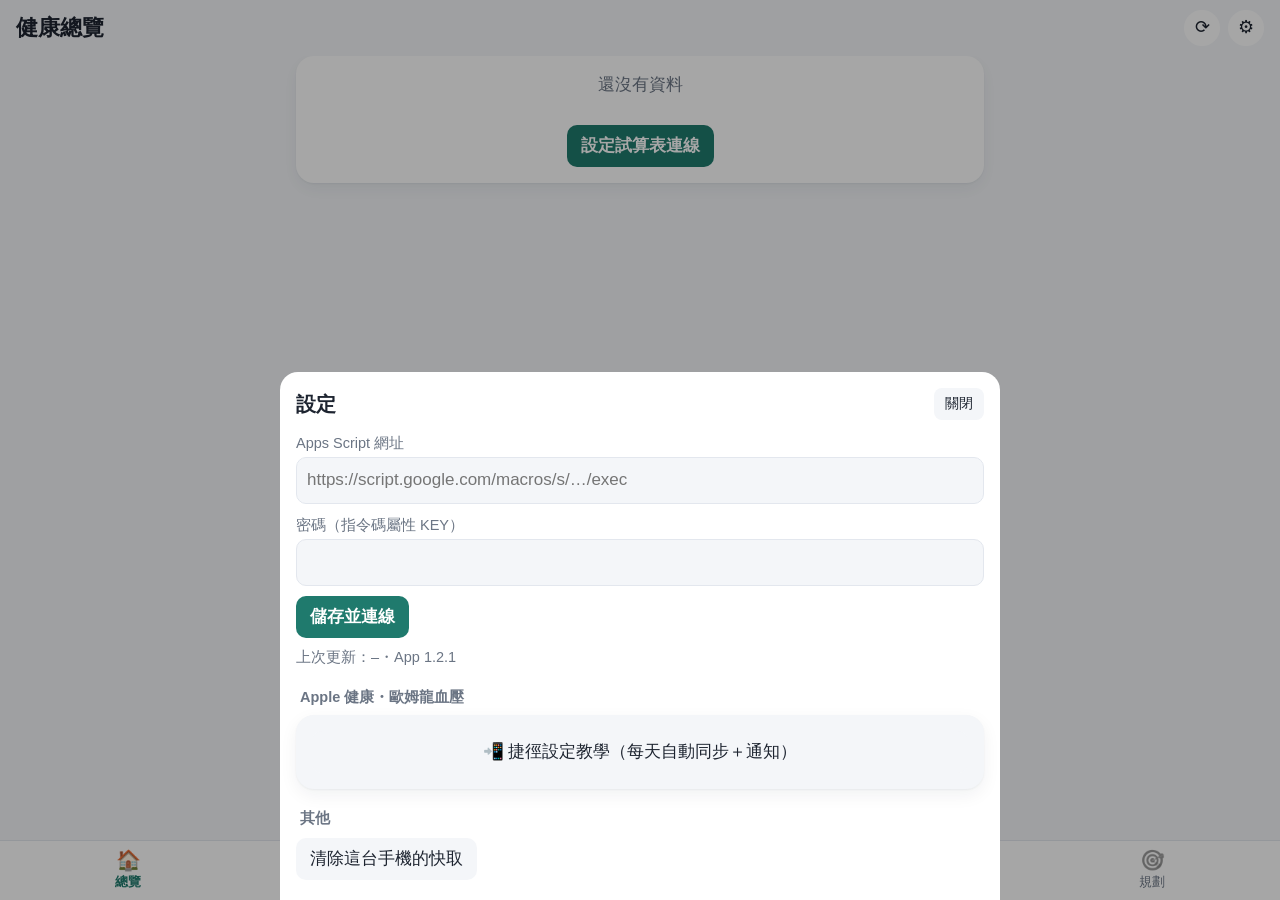
==== index.html @ 9b83b9fc "1.2.1：健康存摺提醒只在讀到最新試算表後判斷 Co-Authored-By: Claude Opus 5.5 <noreply@anthropic.com>" ====
<!doctype html>
<html lang="zh-Hant">
<head>
<meta charset="utf-8">
<meta name="viewport" content="width=device-width, initial-scale=1, viewport-fit=cover">
<meta name="apple-mobile-web-app-capable" content="yes">
<meta name="apple-mobile-web-app-status-bar-style" content="default">
<meta name="apple-mobile-web-app-title" content="健康">
<meta name="theme-color" content="#f4f6f9">
<title>健康總覽</title>
<link rel="manifest" href="manifest.webmanifest">
<link rel="apple-touch-icon" href="icon-180.png">
<link rel="icon" href="icon-192.png">
<link rel="stylesheet" href="style.css?v=3">
</head>
<body>
<header id="top">
  <h1 id="title">健康總覽</h1>
  <span id="status"></span>
  <button id="btnRefresh" class="icon" aria-label="重新整理">⟳</button>
  <button id="btnSettings" class="icon" aria-label="設定">⚙︎</button>
</header>
<main id="main"></main>
<nav id="tabs">
  <button data-page="home" class="on"><span>🏠</span>總覽</button>
  <button data-page="exam"><span>📋</span>健檢</button>
  <button data-page="daily"><span>⌚</span>日常</button>
  <button data-page="care"><span>🏥</span>就醫</button>
  <button data-page="plan"><span>🎯</span>規劃</button>
</nav>
<div id="sheet" class="hidden"><div class="sheet-card"><div id="sheetBody"></div></div></div>
<div id="toast" class="hidden"></div>
<script src="info.js?v=3"></script>
<script src="app.js?v=4"></script>
</body>
</html>
---- style.css ----
:root {
  --bg: #f4f6f9; --card: #ffffff; --text: #1d2430; --sub: #6b7584; --line: #e3e7ee;
  --accent: #1f7a6d; --accent-soft: #e2f2ef; --warn: #c9781a; --warn-soft: #fbefdc;
  --bad: #c43d3d; --bad-soft: #fbe5e5; --good: #2f8a4b; --good-soft: #e3f3e7; --blue: #2f6db3;
  --chart-grid: #e8ecf2;
}
@media (prefers-color-scheme: dark) {
  :root {
    --bg: #111418; --card: #1b2027; --text: #e8ecf1; --sub: #98a2b0; --line: #2b323c;
    --accent: #4cb8a6; --accent-soft: #183630; --warn: #e3a04a; --warn-soft: #3a2b16;
    --bad: #ec6b6b; --bad-soft: #3d1f1f; --good: #5fbf7c; --good-soft: #1b3524; --blue: #6ea6e8;
    --chart-grid: #262d36;
  }
}
* { box-sizing: border-box; -webkit-tap-highlight-color: transparent; }
html, body { margin: 0; background: var(--bg); color: var(--text);
  font: 17px/1.55 -apple-system, BlinkMacSystemFont, "PingFang TC", "Noto Sans TC", sans-serif; }
body { padding-bottom: calc(68px + env(safe-area-inset-bottom)); }
header#top { position: sticky; top: 0; z-index: 5; display: flex; align-items: center; gap: 8px;
  padding: calc(10px + env(safe-area-inset-top)) 16px 10px; background: var(--bg); }
header h1 { font-size: 22px; margin: 0; flex: 1; }
#status { font-size: 12px; color: var(--sub); }
button { font: inherit; color: inherit; }
button.icon { border: 0; background: var(--card); width: 36px; height: 36px; border-radius: 50%; font-size: 18px; }
main { padding: 0 16px 16px; max-width: 720px; margin: 0 auto; }
nav#tabs { position: fixed; bottom: 0; left: 0; right: 0; z-index: 6; display: flex; background: var(--card);
  border-top: 1px solid var(--line); padding-bottom: env(safe-area-inset-bottom); }
nav#tabs button { flex: 1; border: 0; background: none; padding: 6px 0 8px; font-size: 12.5px; color: var(--sub); display: flex; flex-direction: column; align-items: center; }
nav#tabs button span { font-size: 20px; line-height: 1.3; filter: grayscale(1); opacity: .6; }
nav#tabs button.on { color: var(--accent); font-weight: 600; }
nav#tabs button.on span { filter: none; opacity: 1; }

.card { background: var(--card); border-radius: 14px; padding: 14px; margin: 0 0 12px; }
.card h2 { font-size: 19px; margin: 0 0 8px; display: flex; align-items: center; gap: 8px; }
.card h2 .more { margin-left: auto; font-size: 13px; font-weight: 400; color: var(--accent); background: none; border: 0; }
.sec { font-size: 14.5px; color: var(--sub); margin: 18px 4px 6px; font-weight: 600; }
.sub { color: var(--sub); font-size: 14.5px; }
.muted { color: var(--sub); }
.row { display: flex; align-items: center; gap: 8px; }
.grow { flex: 1; min-width: 0; }
.tip { white-space: pre-line; font-size: 16.5px; line-height: 1.7; }
.tiles { display: grid; grid-template-columns: repeat(auto-fill, minmax(100px, 1fr)); gap: 8px; }
.tile { background: var(--bg); border-radius: 10px; padding: 8px 10px; }
.tile .k { font-size: 13.5px; color: var(--sub); }
.tile .v { font-size: 23px; font-weight: 600; }
.tile .v small { font-size: 13px; font-weight: 400; color: var(--sub); margin-left: 2px; }
.tile .d { font-size: 13px; }
.up-bad, .bad { color: var(--bad); } .good { color: var(--good); } .warn { color: var(--warn); }
.pill { display: inline-block; font-size: 13px; padding: 1px 8px; border-radius: 99px; background: var(--bg); color: var(--sub); white-space: nowrap; }
.pill.bad { background: var(--bad-soft); color: var(--bad); }
.pill.warn { background: var(--warn-soft); color: var(--warn); }
.pill.good { background: var(--good-soft); color: var(--good); }
.pill.acc { background: var(--accent-soft); color: var(--accent); }
.list { list-style: none; margin: 0; padding: 0; }
.list li { padding: 10px 0; border-top: 1px solid var(--line); }
.list li:first-child { border-top: 0; padding-top: 2px; }
.list .t { font-weight: 600; }
.btn { border: 0; border-radius: 10px; padding: 8px 14px; background: var(--accent); color: #fff; font-weight: 600; }
.btn.ghost { background: var(--bg); color: var(--text); font-weight: 500; }
.btn.small { padding: 5px 11px; font-size: 14px; border-radius: 8px; }
.btn.danger { background: var(--bad-soft); color: var(--bad); }
.btn:disabled { opacity: .5; }
.btns { display: flex; gap: 8px; flex-wrap: wrap; margin-top: 8px; }
.add { position: fixed; right: 18px; bottom: calc(80px + env(safe-area-inset-bottom)); z-index: 4; width: 52px; height: 52px; border-radius: 50%;
  border: 0; background: var(--accent); color: #fff; font-size: 28px; box-shadow: 0 4px 14px rgba(0,0,0,.2); }
.seg { display: flex; background: var(--card); border-radius: 10px; padding: 3px; margin: 0 0 12px; }
.seg button { flex: 1; border: 0; background: none; padding: 8px 0; border-radius: 8px; font-size: 15.5px; color: var(--sub); }
.seg button.on { background: var(--accent-soft); color: var(--accent); font-weight: 600; }
.chips { display: flex; gap: 6px; overflow-x: auto; padding-bottom: 4px; margin-bottom: 8px; scrollbar-width: none; }
.chips::-webkit-scrollbar { display: none; }
.chips button { border: 1px solid var(--line); background: var(--card); border-radius: 99px; padding: 5px 13px; font-size: 14.5px; white-space: nowrap; }
.chips button.on { background: var(--accent); border-color: var(--accent); color: #fff; }

.tbl-wrap { overflow-x: auto; margin: 0 -14px; padding: 0 14px; }
table.tbl { border-collapse: collapse; width: 100%; font-size: 15.5px; }
.tbl th, .tbl td { padding: 7px 6px; border-top: 1px solid var(--line); text-align: right; white-space: nowrap; }
.tbl th { font-size: 13px; color: var(--sub); font-weight: 600; border-top: 0; }
.tbl th:first-child, .tbl td:first-child { text-align: left; position: sticky; left: 0; background: var(--card); white-space: normal; min-width: 92px; }
.tbl td.flag { color: var(--bad); font-weight: 600; }
.tbl tr.click td { cursor: pointer; }
.tbl .ref { font-size: 12.5px; color: var(--sub); }

.chart { width: 100%; height: auto; display: block; }
.chart text { font-size: 11px; fill: var(--sub); }
.legend { font-size: 13px; color: var(--sub); display: flex; gap: 12px; margin-top: 4px; }
.legend i { display: inline-block; width: 10px; height: 3px; border-radius: 2px; vertical-align: middle; margin-right: 4px; }

.lv { width: 8px; align-self: stretch; border-radius: 4px; flex: none; }
.lv-盡快 { background: var(--bad); } .lv-追蹤 { background: var(--warn); } .lv-注意 { background: var(--blue); } .lv-正常 { background: var(--good); }
.timeline li { display: flex; gap: 10px; }
.date-box { flex: none; width: 54px; text-align: center; background: var(--bg); border-radius: 10px; padding: 4px 0; }
.date-box b { display: block; font-size: 18px; }
.date-box span { font-size: 12px; color: var(--sub); }
.prog { height: 8px; border-radius: 4px; background: var(--bg); overflow: hidden; margin-top: 4px; }
.prog i { display: block; height: 100%; background: var(--accent); border-radius: 4px; }

#sheet { position: fixed; inset: 0; z-index: 20; background: rgba(0,0,0,.35); display: flex; align-items: flex-end; justify-content: center; }
#sheet.hidden { display: none; }
.sheet-card { background: var(--card); width: 100%; max-width: 720px; max-height: 92vh; overflow-y: auto;
  border-radius: 18px 18px 0 0; padding: 16px 16px calc(20px + env(safe-area-inset-bottom)); }
.sheet-card h3 { margin: 0 0 12px; font-size: 20px; display: flex; align-items: center; }
.sheet-card h3 button { margin-left: auto; }
.f { margin-bottom: 10px; }
.f label { display: block; font-size: 14.5px; color: var(--sub); margin-bottom: 3px; }
.f input, .f select, .f textarea { width: 100%; font: inherit; font-size: 17px; padding: 9px 10px; border-radius: 10px; border: 1px solid var(--line);
  background: var(--bg); color: var(--text); }
.f textarea { min-height: 70px; }
.f2 { display: grid; grid-template-columns: 1fr 1fr; gap: 8px; }
.guide ol { padding-left: 20px; margin: 6px 0; } .guide li { margin: 6px 0; }
.guide code { background: var(--bg); padding: 1px 5px; border-radius: 5px; font-size: 13px; word-break: break-all; }
.kv { font-size: 14.5px; background: var(--bg); border-radius: 10px; padding: 8px 10px; margin: 6px 0; }
#toast { position: fixed; left: 50%; bottom: calc(90px + env(safe-area-inset-bottom)); transform: translateX(-50%); z-index: 30;
  background: #222; color: #fff; padding: 8px 16px; border-radius: 99px; font-size: 14px; max-width: 90vw; }
#toast.hidden { display: none; }
.empty { text-align: center; color: var(--sub); padding: 30px 10px; }
.hidden { display: none !important; }

.ib { border: 0; background: var(--accent-soft); color: var(--accent); width: 24px; height: 24px; border-radius: 50%; font-size: 14px; line-height: 24px; padding: 0; vertical-align: middle; }
.ibs { color: var(--accent); font-size: 0.9em; }
.tile[data-info] { cursor: pointer; }
.info { background: var(--bg); border-radius: 10px; padding: 8px 12px; margin-bottom: 8px; font-size: 16px; }
.info b { display: block; font-size: 14.5px; color: var(--accent); margin-bottom: 2px; }
.infobox { margin: 10px 0; }
.infobox summary { color: var(--accent); font-weight: 600; margin-bottom: 8px; cursor: pointer; }

/* ===== 1.2 視覺 ===== */
:root { --shadow: 0 1px 2px rgba(20,30,50,.05), 0 6px 18px rgba(20,30,50,.06); --hero1: #1f7a6d; --hero2: #2b8fb3; }
@media (prefers-color-scheme: dark) { :root { --shadow: none; --hero1: #17544b; --hero2: #1d5a73; } }
.card { border-radius: 18px; box-shadow: var(--shadow); padding: 16px; }
.ch { display: flex; align-items: center; gap: 10px; margin-bottom: 12px; }
.ch h2 { margin: 0; font-size: 19px; }
.ch .more, .ch .ml { margin-left: auto; }
.ci { width: 34px; height: 34px; border-radius: 11px; display: grid; place-items: center; font-size: 17px; flex: none;
  background: color-mix(in srgb, var(--c) 16%, transparent); }
.more { background: none; border: 0; color: var(--accent); font-size: 14.5px; padding: 0; }
.more.light { color: #fff; opacity: .9; margin-left: auto; }
.sec2 { font-size: 14px; font-weight: 700; color: var(--sub); margin: 16px 2px 8px; letter-spacing: .5px; }
.sec2.big { font-size: 16px; color: var(--text); margin-top: 18px; }

/* 今日卡 */
.hero { border-radius: 22px; padding: 18px; margin-bottom: 14px; color: #fff;
  background: linear-gradient(135deg, var(--hero1), var(--hero2)); box-shadow: 0 10px 24px rgba(31,122,109,.25); }
.hero-top { display: flex; align-items: center; gap: 12px; }
.hero-top > div:first-child { flex: 1; }
.hero-date { font-size: 14px; opacity: .85; }
.hero-hi { font-size: 21px; font-weight: 700; line-height: 1.35; margin-top: 2px; }
.ring { position: relative; width: 92px; height: 92px; flex: none; cursor: pointer; }
.ring svg { width: 100%; height: 100%; }
.ring-bg { fill: none; stroke: rgba(255,255,255,.22); stroke-width: 9; }
.ring-fg { fill: none; stroke: #fff; stroke-width: 9; stroke-linecap: round; }
.ring-t { position: absolute; inset: 0; display: flex; flex-direction: column; align-items: center; justify-content: center; }
.ring-t b { font-size: 17px; } .ring-t span { font-size: 11px; opacity: .85; }
.stats { display: grid; grid-template-columns: repeat(4, 1fr); gap: 8px; margin-top: 14px; }
.stat { background: rgba(255,255,255,.14); border-radius: 14px; padding: 9px 8px; cursor: pointer; min-width: 0; }
.stat .sk { font-size: 12.5px; opacity: .9; white-space: nowrap; }
.stat .sv { font-size: 20px; font-weight: 700; white-space: nowrap; }
.stat .sv small { font-size: 11px; font-weight: 400; margin-left: 2px; opacity: .85; }
.stat .sv.bad { color: #ffd2d2; } .stat .sv.good { color: #d4ffe0; }
.stat .ss { font-size: 11.5px; opacity: .8; white-space: nowrap; overflow: hidden; text-overflow: ellipsis; }
.hero-tips { margin-top: 14px; background: rgba(255,255,255,.12); border-radius: 14px; padding: 4px 12px; }
.htip { display: flex; gap: 10px; padding: 9px 0; border-top: 1px solid rgba(255,255,255,.15); font-size: 15.5px; line-height: 1.5; }
.htip:first-child { border-top: 0; } .htip span { flex: none; }
.hero-foot { display: flex; align-items: center; margin-top: 12px; font-size: 13px; opacity: .85; }
@media (max-width: 380px) { .stats { grid-template-columns: repeat(2, 1fr); } }

/* 就醫行程 */
.tl { display: flex; flex-direction: column; gap: 10px; }
.tl-item { display: flex; gap: 12px; align-items: center; padding: 10px; border-radius: 14px; background: var(--bg); cursor: pointer; }
.tl-date { width: 52px; flex: none; text-align: center; border-radius: 12px; padding: 6px 0; background: var(--card); }
.tl-date b { display: block; font-size: 22px; line-height: 1.1; color: var(--blue); } .tl-date span { font-size: 12px; color: var(--sub); }
.tl-date.soon b { color: var(--warn); }
.tl-item .t { font-weight: 700; }
.links { display: flex; flex-wrap: wrap; gap: 4px; margin-top: 5px; }
.when { font-size: 13px; color: var(--sub); white-space: nowrap; align-self: flex-start; }
.when.soon { color: var(--warn); font-weight: 700; }
.todo { display: flex; flex-direction: column; }
.todo-item { display: flex; align-items: center; gap: 8px; padding: 10px 2px; border-top: 1px solid var(--line); cursor: pointer; }
.todo-item:first-child { border-top: 0; }
.todo-item .t { font-weight: 600; }

/* 指標小卡、圖表卡 */
.kgrid, .cgrid { display: grid; grid-template-columns: repeat(auto-fill, minmax(150px, 1fr)); gap: 10px; }
.kcard, .ccard { background: var(--bg); border-radius: 14px; padding: 10px 12px 8px; cursor: pointer; border: 1.5px solid transparent; min-width: 0; }
.ccard { background: var(--card); box-shadow: var(--shadow); }
.kcard.is-bad, .ccard.is-bad { border-color: color-mix(in srgb, var(--bad) 35%, transparent); }
.kh { display: flex; align-items: center; justify-content: space-between; font-size: 14px; color: var(--sub); font-weight: 600; }
.dot { width: 9px; height: 9px; border-radius: 50%; background: var(--good); flex: none; }
.is-bad .dot { background: var(--bad); }
.kval { font-size: 24px; font-weight: 700; margin-top: 2px; }
.is-bad .kval { color: var(--bad); }
.kval small { font-size: 12.5px; font-weight: 400; color: var(--sub); margin-left: 3px; }
.kf { font-size: 12.5px; color: var(--sub); }
.kf b.up { color: var(--bad); font-weight: 600; } .kf b.down { color: var(--good); font-weight: 600; }
.spark { width: 100%; height: auto; display: block; margin: 2px 0; }
.sp-line { fill: none; stroke: var(--accent); stroke-width: 2; stroke-linejoin: round; }
.is-bad .sp-line { stroke: var(--bad); }
.sp-ref { stroke: var(--sub); stroke-dasharray: 3 3; opacity: .6; }
.sp-dot { fill: var(--accent); } .sp-bad { fill: var(--bad); }
.sp-x { font-size: 9px; fill: var(--sub); } .sp-v { font-size: 9.5px; fill: var(--text); font-weight: 600; }
.spark-empty { height: 30px; font-size: 12px; color: var(--sub); display: flex; align-items: center; }
.viewtog { display: inline-flex; background: var(--card); border-radius: 10px; padding: 3px; margin-bottom: 4px; box-shadow: var(--shadow); }
.viewtog button { border: 0; background: none; padding: 5px 12px; border-radius: 8px; font-size: 14px; color: var(--sub); }
.viewtog button.on { background: var(--accent-soft); color: var(--accent); font-weight: 600; }

/* 健檢重點 */
.lvbar { display: flex; gap: 8px; margin-bottom: 10px; }
.lvc { flex: 1; text-align: center; border-radius: 12px; padding: 6px 0; font-size: 13px; }
.lvc b { display: block; font-size: 20px; }
.lvc-盡快 { background: var(--bad-soft); color: var(--bad); } .lvc-追蹤 { background: var(--warn-soft); color: var(--warn); } .lvc-注意 { background: var(--bg); color: var(--blue); }
.flist { display: flex; flex-direction: column; gap: 8px; }
.fcard { border-radius: 12px; padding: 10px 12px; background: var(--bg); border-left: 5px solid var(--blue); }
.fcard .fh { display: flex; align-items: center; gap: 8px; margin-bottom: 2px; }
.lv-b-盡快 { border-left-color: var(--bad); background: var(--bad-soft); } .lv-b-追蹤 { border-left-color: var(--warn); }
.more-f { margin-top: 10px; } .more-f summary { color: var(--accent); cursor: pointer; font-weight: 600; margin-bottom: 8px; }

/* 日常 */
.dsum { display: grid; grid-template-columns: repeat(2, 1fr); gap: 10px; margin-bottom: 12px; }
.dcard { background: var(--card); border-radius: 16px; padding: 12px; box-shadow: var(--shadow); cursor: pointer; }
.dcard .sk { font-size: 13.5px; color: var(--sub); }
.dcard .sv { font-size: 26px; font-weight: 700; }
.dcard .sv small { font-size: 13px; font-weight: 400; color: var(--sub); margin-left: 3px; }
.dcard .sv.good { color: var(--good); } .dcard .sv.warn { color: var(--warn); } .dcard .sv.bad { color: var(--bad); }
.dcard .ss { font-size: 13px; }
.chg { color: var(--good); } .chb { color: var(--bad); } .ch0 { color: var(--sub); }
.mini-empty { display: flex; align-items: center; gap: 12px; }
.dlist { display: flex; flex-direction: column; }
.drow { display: flex; gap: 12px; align-items: center; padding: 9px 0; border-top: 1px solid var(--line); cursor: pointer; }
.drow:first-child { border-top: 0; }
.dd { width: 50px; flex: none; text-align: center; } .dd b { display: block; font-size: 19px; line-height: 1.1; } .dd span { font-size: 11.5px; color: var(--sub); }
.dvals { display: flex; flex-wrap: wrap; gap: 4px 12px; font-size: 14.5px; }
.dvals .bad { color: var(--bad); font-weight: 600; }
ol.steps { padding-left: 20px; } ol.steps li { margin: 6px 0; }
a.btn { text-decoration: none; display: inline-block; }
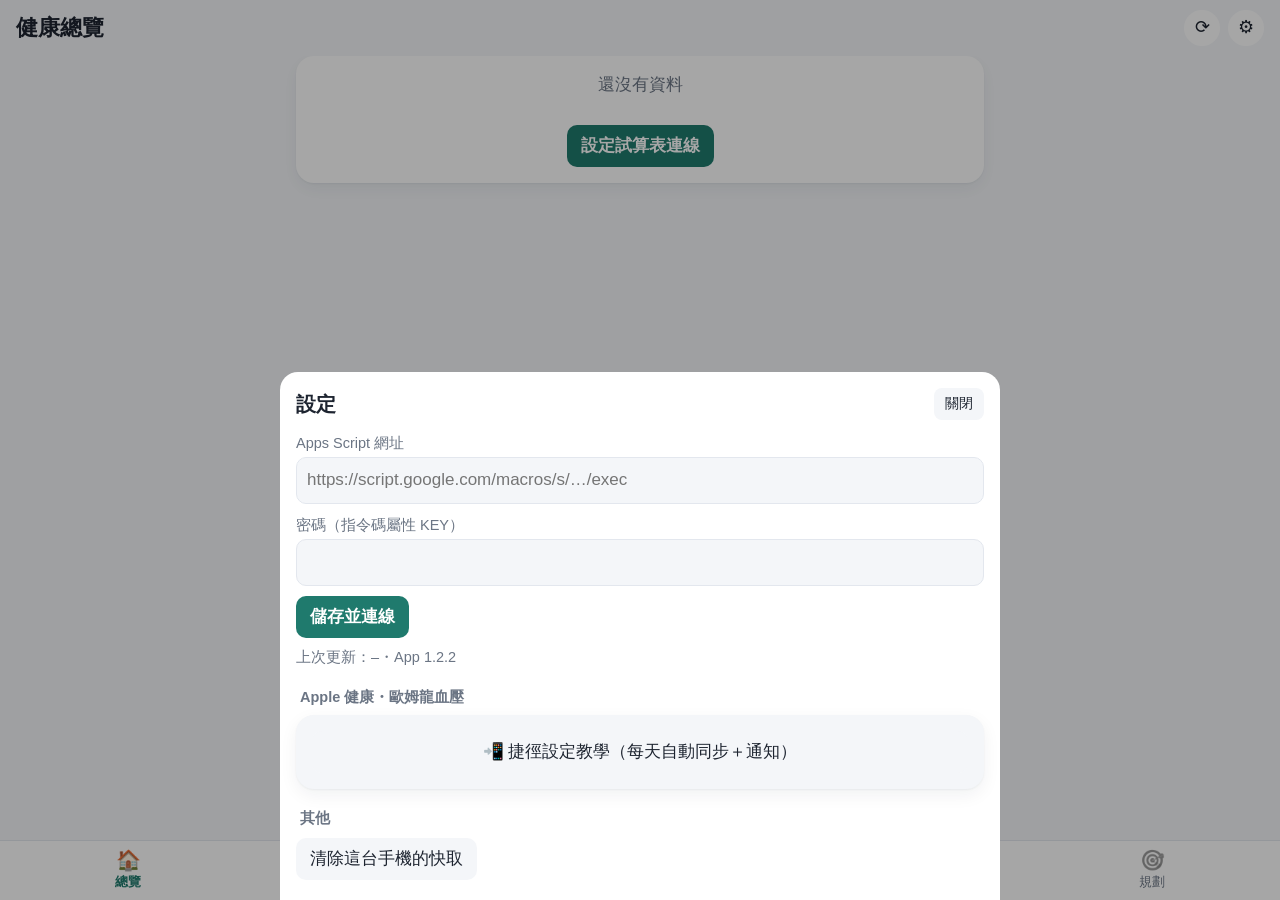
==== commit 5934fade: "1.2.2：步數環只顯示今天並標同步時間，加「從手錶同步」按鈕 Co-Authored-By: Claude Opus 5.5 <noreply@anthropic.com>" ====
--- a/index.html
+++ b/index.html
@@ -11,7 +11,7 @@
 <link rel="manifest" href="manifest.webmanifest">
 <link rel="apple-touch-icon" href="icon-180.png">
 <link rel="icon" href="icon-192.png">
-<link rel="stylesheet" href="style.css?v=3">
+<link rel="stylesheet" href="style.css?v=4">
 </head>
 <body>
 <header id="top">
@@ -31,6 +31,6 @@
 <div id="sheet" class="hidden"><div class="sheet-card"><div id="sheetBody"></div></div></div>
 <div id="toast" class="hidden"></div>
 <script src="info.js?v=3"></script>
-<script src="app.js?v=4"></script>
+<script src="app.js?v=5"></script>
 </body>
 </html>
--- a/style.css
+++ b/style.css
@@ -231,3 +231,5 @@
 .dvals .bad { color: var(--bad); font-weight: 600; }
 ol.steps { padding-left: 20px; } ol.steps li { margin: 6px 0; }
 a.btn { text-decoration: none; display: inline-block; }
+.syncbtn { border: 0; background: rgba(255,255,255,.22); color: #fff; border-radius: 99px; padding: 6px 12px; font-size: 13.5px; font-weight: 600; }
+.ml8 { margin-left: 8px; }
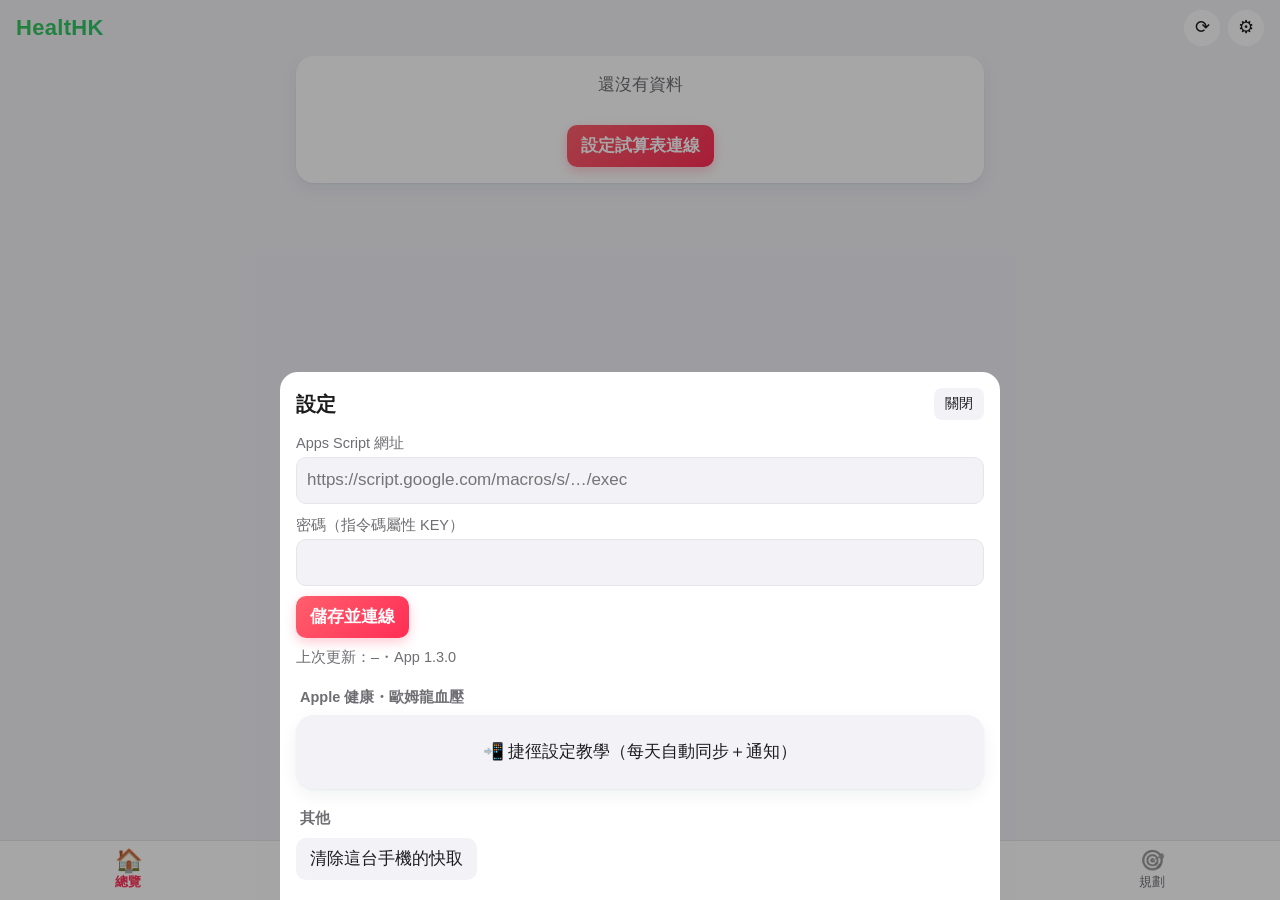
==== commit 27f3e830: "1.3.0: HealtHK 改名、新圖示、Apple 健康風格配色 Co-Authored-By: Claude Opus 5.5 <noreply@anthropic.com>" ====
--- a/index.html
+++ b/index.html
@@ -5,17 +5,17 @@
 <meta name="viewport" content="width=device-width, initial-scale=1, viewport-fit=cover">
 <meta name="apple-mobile-web-app-capable" content="yes">
 <meta name="apple-mobile-web-app-status-bar-style" content="default">
-<meta name="apple-mobile-web-app-title" content="健康">
-<meta name="theme-color" content="#f4f6f9">
-<title>健康總覽</title>
+<meta name="apple-mobile-web-app-title" content="HealtHK">
+<meta name="theme-color" content="#f2f2f7">
+<title>HealtHK</title>
 <link rel="manifest" href="manifest.webmanifest">
 <link rel="apple-touch-icon" href="icon-180.png">
 <link rel="icon" href="icon-192.png">
-<link rel="stylesheet" href="style.css?v=4">
+<link rel="stylesheet" href="style.css?v=5">
 </head>
 <body>
 <header id="top">
-  <h1 id="title">健康總覽</h1>
+  <h1 id="title">HealtHK</h1>
   <span id="status"></span>
   <button id="btnRefresh" class="icon" aria-label="重新整理">⟳</button>
   <button id="btnSettings" class="icon" aria-label="設定">⚙︎</button>
@@ -31,6 +31,6 @@
 <div id="sheet" class="hidden"><div class="sheet-card"><div id="sheetBody"></div></div></div>
 <div id="toast" class="hidden"></div>
 <script src="info.js?v=3"></script>
-<script src="app.js?v=5"></script>
+<script src="app.js?v=6"></script>
 </body>
 </html>
--- a/style.css
+++ b/style.css
@@ -1,15 +1,15 @@
 :root {
-  --bg: #f4f6f9; --card: #ffffff; --text: #1d2430; --sub: #6b7584; --line: #e3e7ee;
-  --accent: #1f7a6d; --accent-soft: #e2f2ef; --warn: #c9781a; --warn-soft: #fbefdc;
-  --bad: #c43d3d; --bad-soft: #fbe5e5; --good: #2f8a4b; --good-soft: #e3f3e7; --blue: #2f6db3;
-  --chart-grid: #e8ecf2;
+  --bg: #f2f2f7; --card: #ffffff; --text: #1c1c1e; --sub: #6e6e73; --line: #e5e5ea;
+  --accent: #ff2d55; --accent-soft: #ffe5ea; --warn: #ff9500; --warn-soft: #fff1dc;
+  --bad: #ff3b30; --bad-soft: #ffe7e5; --good: #30b350; --good-soft: #e2f7e6; --blue: #007aff;
+  --teal: #20b2c4; --purple: #af52de; --chart-grid: #ececf1;
 }
 @media (prefers-color-scheme: dark) {
   :root {
-    --bg: #111418; --card: #1b2027; --text: #e8ecf1; --sub: #98a2b0; --line: #2b323c;
-    --accent: #4cb8a6; --accent-soft: #183630; --warn: #e3a04a; --warn-soft: #3a2b16;
-    --bad: #ec6b6b; --bad-soft: #3d1f1f; --good: #5fbf7c; --good-soft: #1b3524; --blue: #6ea6e8;
-    --chart-grid: #262d36;
+    --bg: #000000; --card: #1c1c1e; --text: #f2f2f7; --sub: #98989f; --line: #2c2c2e;
+    --accent: #ff375f; --accent-soft: #3d1520; --warn: #ff9f0a; --warn-soft: #3a2a10;
+    --bad: #ff453a; --bad-soft: #3d1a17; --good: #32d74b; --good-soft: #143a1c; --blue: #0a84ff;
+    --teal: #40c8e0; --purple: #bf5af2; --chart-grid: #2c2c2e;
   }
 }
 * { box-sizing: border-box; -webkit-tap-highlight-color: transparent; }
@@ -124,8 +124,8 @@
 .infobox summary { color: var(--accent); font-weight: 600; margin-bottom: 8px; cursor: pointer; }
 
 /* ===== 1.2 視覺 ===== */
-:root { --shadow: 0 1px 2px rgba(20,30,50,.05), 0 6px 18px rgba(20,30,50,.06); --hero1: #1f7a6d; --hero2: #2b8fb3; }
-@media (prefers-color-scheme: dark) { :root { --shadow: none; --hero1: #17544b; --hero2: #1d5a73; } }
+:root { --shadow: 0 1px 2px rgba(20,30,50,.05), 0 6px 18px rgba(20,30,50,.06); --hero1: #ff5f6d; --hero2: #ff2d78; --hero3: #c644fc; }
+@media (prefers-color-scheme: dark) { :root { --shadow: none; --hero1: #d9344a; --hero2: #c21f60; --hero3: #8e2fc0; } }
 .card { border-radius: 18px; box-shadow: var(--shadow); padding: 16px; }
 .ch { display: flex; align-items: center; gap: 10px; margin-bottom: 12px; }
 .ch h2 { margin: 0; font-size: 19px; }
@@ -139,7 +139,7 @@
 
 /* 今日卡 */
 .hero { border-radius: 22px; padding: 18px; margin-bottom: 14px; color: #fff;
-  background: linear-gradient(135deg, var(--hero1), var(--hero2)); box-shadow: 0 10px 24px rgba(31,122,109,.25); }
+  background: linear-gradient(135deg, var(--hero1) 0%, var(--hero2) 55%, var(--hero3) 100%); box-shadow: 0 12px 28px rgba(255,45,85,.28); }
 .hero-top { display: flex; align-items: center; gap: 12px; }
 .hero-top > div:first-child { flex: 1; }
 .hero-date { font-size: 14px; opacity: .85; }
@@ -233,3 +233,22 @@
 a.btn { text-decoration: none; display: inline-block; }
 .syncbtn { border: 0; background: rgba(255,255,255,.22); color: #fff; border-radius: 99px; padding: 6px 12px; font-size: 13.5px; font-weight: 600; }
 .ml8 { margin-left: 8px; }
+
+/* ===== 1.3 有朝氣配色（參考 Apple 健康） ===== */
+header h1 { font-weight: 800; letter-spacing: .3px; background: linear-gradient(90deg, #34c759, #20b2c4 45%, #ff2d55); -webkit-background-clip: text; background-clip: text; color: transparent; }
+.ci { background: color-mix(in srgb, var(--c) 18%, transparent); color: var(--c); }
+.dcard { border-top: 4px solid var(--dc, var(--accent)); }
+.dsum .dcard:nth-child(6n+1) { --dc: #ff2d55; } .dsum .dcard:nth-child(6n+2) { --dc: #ff9500; }
+.dsum .dcard:nth-child(6n+3) { --dc: #30b350; } .dsum .dcard:nth-child(6n+4) { --dc: #007aff; }
+.dsum .dcard:nth-child(6n+5) { --dc: #af52de; } .dsum .dcard:nth-child(6n+6) { --dc: #20b2c4; }
+.kcard { background: var(--card); box-shadow: var(--shadow); }
+.kgrid .kcard:nth-child(5n+1) { border-top: 3px solid #ff2d55; } .kgrid .kcard:nth-child(5n+2) { border-top: 3px solid #ff9500; }
+.kgrid .kcard:nth-child(5n+3) { border-top: 3px solid #30b350; } .kgrid .kcard:nth-child(5n+4) { border-top: 3px solid #007aff; }
+.kgrid .kcard:nth-child(5n+5) { border-top: 3px solid #af52de; }
+.kgrid .kcard.is-bad { border-top-color: var(--bad); }
+.btn { background: linear-gradient(135deg, #ff5f6d, #ff2d55); box-shadow: 0 4px 12px rgba(255,45,85,.25); }
+.btn.ghost { background: var(--bg); box-shadow: none; }
+.tl-date { background: linear-gradient(160deg, #e9f3ff, #fff); }
+@media (prefers-color-scheme: dark) { .tl-date { background: #2c2c2e; } }
+nav#tabs { background: color-mix(in srgb, var(--card) 88%, transparent); -webkit-backdrop-filter: blur(18px); backdrop-filter: blur(18px); }
+nav#tabs button.on span { transform: scale(1.12); }
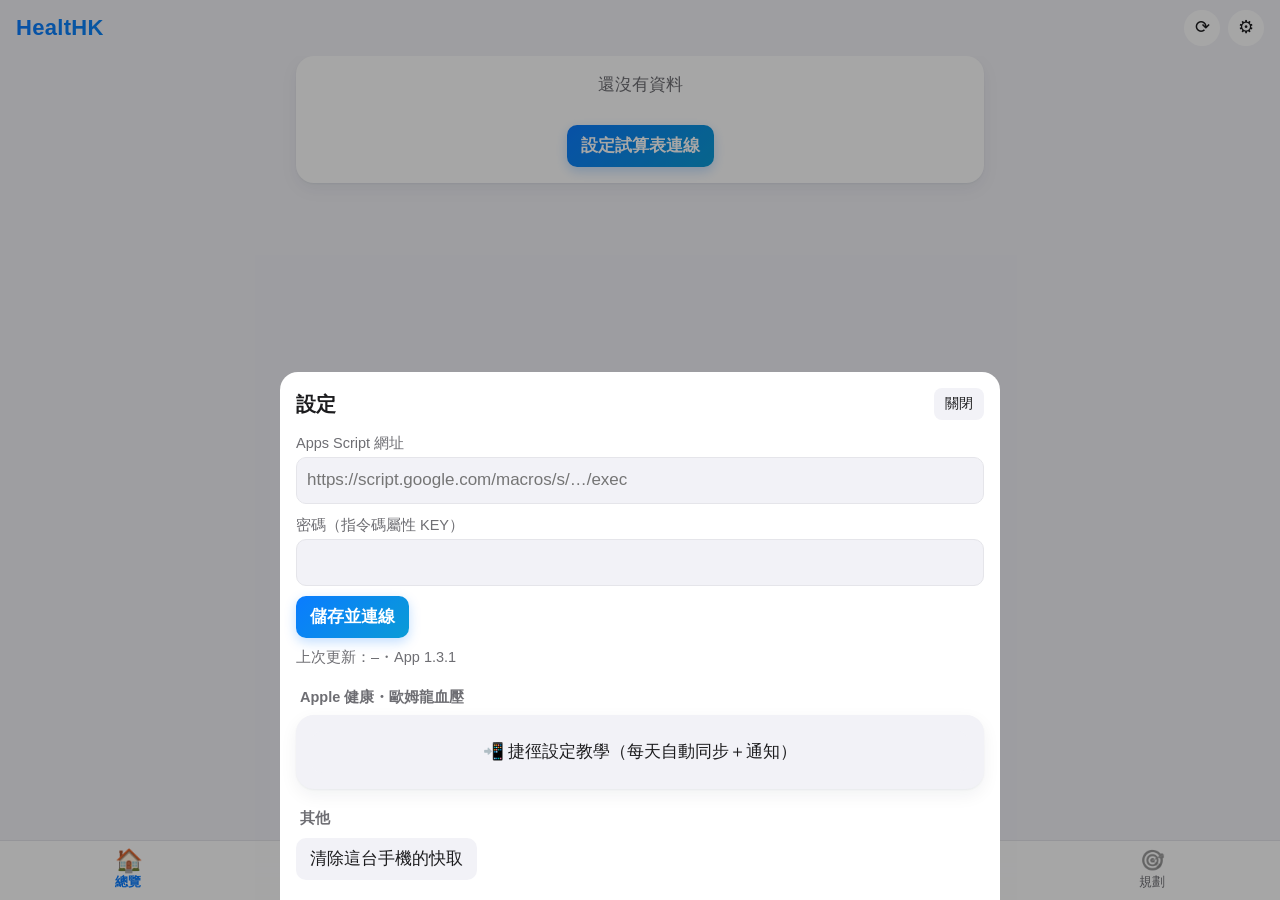
==== commit 9fa0fc0d: "1.3.1: 配色改成藍綠色系，拿掉粉紅 Co-Authored-By: Claude Opus 5.5 <noreply@anthropic.com>" ====
--- a/index.html
+++ b/index.html
@@ -11,7 +11,7 @@
 <link rel="manifest" href="manifest.webmanifest">
 <link rel="apple-touch-icon" href="icon-180.png">
 <link rel="icon" href="icon-192.png">
-<link rel="stylesheet" href="style.css?v=5">
+<link rel="stylesheet" href="style.css?v=6">
 </head>
 <body>
 <header id="top">
@@ -31,6 +31,6 @@
 <div id="sheet" class="hidden"><div class="sheet-card"><div id="sheetBody"></div></div></div>
 <div id="toast" class="hidden"></div>
 <script src="info.js?v=3"></script>
-<script src="app.js?v=6"></script>
+<script src="app.js?v=7"></script>
 </body>
 </html>
--- a/style.css
+++ b/style.css
@@ -1,15 +1,15 @@
 :root {
   --bg: #f2f2f7; --card: #ffffff; --text: #1c1c1e; --sub: #6e6e73; --line: #e5e5ea;
-  --accent: #ff2d55; --accent-soft: #ffe5ea; --warn: #ff9500; --warn-soft: #fff1dc;
+  --accent: #0a7cff; --accent-soft: #e3f0ff; --warn: #ff9500; --warn-soft: #fff1dc;
   --bad: #ff3b30; --bad-soft: #ffe7e5; --good: #30b350; --good-soft: #e2f7e6; --blue: #007aff;
-  --teal: #20b2c4; --purple: #af52de; --chart-grid: #ececf1;
+  --teal: #20b2c4; --purple: #5856d6; --chart-grid: #ececf1;
 }
 @media (prefers-color-scheme: dark) {
   :root {
     --bg: #000000; --card: #1c1c1e; --text: #f2f2f7; --sub: #98989f; --line: #2c2c2e;
-    --accent: #ff375f; --accent-soft: #3d1520; --warn: #ff9f0a; --warn-soft: #3a2a10;
+    --accent: #3d9bff; --accent-soft: #10284a; --warn: #ff9f0a; --warn-soft: #3a2a10;
     --bad: #ff453a; --bad-soft: #3d1a17; --good: #32d74b; --good-soft: #143a1c; --blue: #0a84ff;
-    --teal: #40c8e0; --purple: #bf5af2; --chart-grid: #2c2c2e;
+    --teal: #40c8e0; --purple: #5e5ce6; --chart-grid: #2c2c2e;
   }
 }
 * { box-sizing: border-box; -webkit-tap-highlight-color: transparent; }
@@ -124,8 +124,8 @@
 .infobox summary { color: var(--accent); font-weight: 600; margin-bottom: 8px; cursor: pointer; }
 
 /* ===== 1.2 視覺 ===== */
-:root { --shadow: 0 1px 2px rgba(20,30,50,.05), 0 6px 18px rgba(20,30,50,.06); --hero1: #ff5f6d; --hero2: #ff2d78; --hero3: #c644fc; }
-@media (prefers-color-scheme: dark) { :root { --shadow: none; --hero1: #d9344a; --hero2: #c21f60; --hero3: #8e2fc0; } }
+:root { --shadow: 0 1px 2px rgba(20,30,50,.05), 0 6px 18px rgba(20,30,50,.06); --hero1: #0a5cd6; --hero2: #0a8fdc; --hero3: #14b89a; }
+@media (prefers-color-scheme: dark) { :root { --shadow: none; --hero1: #0b3f8f; --hero2: #0b6390; --hero3: #0e7d6a; } }
 .card { border-radius: 18px; box-shadow: var(--shadow); padding: 16px; }
 .ch { display: flex; align-items: center; gap: 10px; margin-bottom: 12px; }
 .ch h2 { margin: 0; font-size: 19px; }
@@ -139,7 +139,7 @@
 
 /* 今日卡 */
 .hero { border-radius: 22px; padding: 18px; margin-bottom: 14px; color: #fff;
-  background: linear-gradient(135deg, var(--hero1) 0%, var(--hero2) 55%, var(--hero3) 100%); box-shadow: 0 12px 28px rgba(255,45,85,.28); }
+  background: linear-gradient(135deg, var(--hero1) 0%, var(--hero2) 55%, var(--hero3) 100%); box-shadow: 0 12px 28px rgba(10,100,220,.28); }
 .hero-top { display: flex; align-items: center; gap: 12px; }
 .hero-top > div:first-child { flex: 1; }
 .hero-date { font-size: 14px; opacity: .85; }
@@ -235,18 +235,18 @@
 .ml8 { margin-left: 8px; }
 
 /* ===== 1.3 有朝氣配色（參考 Apple 健康） ===== */
-header h1 { font-weight: 800; letter-spacing: .3px; background: linear-gradient(90deg, #34c759, #20b2c4 45%, #ff2d55); -webkit-background-clip: text; background-clip: text; color: transparent; }
+header h1 { font-weight: 800; letter-spacing: .3px; background: linear-gradient(90deg, #0a7cff, #14b8c4 55%, #30b350); -webkit-background-clip: text; background-clip: text; color: transparent; }
 .ci { background: color-mix(in srgb, var(--c) 18%, transparent); color: var(--c); }
 .dcard { border-top: 4px solid var(--dc, var(--accent)); }
-.dsum .dcard:nth-child(6n+1) { --dc: #ff2d55; } .dsum .dcard:nth-child(6n+2) { --dc: #ff9500; }
-.dsum .dcard:nth-child(6n+3) { --dc: #30b350; } .dsum .dcard:nth-child(6n+4) { --dc: #007aff; }
-.dsum .dcard:nth-child(6n+5) { --dc: #af52de; } .dsum .dcard:nth-child(6n+6) { --dc: #20b2c4; }
+.dsum .dcard:nth-child(6n+1) { --dc: #0a7cff; } .dsum .dcard:nth-child(6n+2) { --dc: #ff9500; }
+.dsum .dcard:nth-child(6n+3) { --dc: #30b350; } .dsum .dcard:nth-child(6n+4) { --dc: #5856d6; }
+.dsum .dcard:nth-child(6n+5) { --dc: #20b2c4; } .dsum .dcard:nth-child(6n+6) { --dc: #8e8e93; }
 .kcard { background: var(--card); box-shadow: var(--shadow); }
-.kgrid .kcard:nth-child(5n+1) { border-top: 3px solid #ff2d55; } .kgrid .kcard:nth-child(5n+2) { border-top: 3px solid #ff9500; }
-.kgrid .kcard:nth-child(5n+3) { border-top: 3px solid #30b350; } .kgrid .kcard:nth-child(5n+4) { border-top: 3px solid #007aff; }
-.kgrid .kcard:nth-child(5n+5) { border-top: 3px solid #af52de; }
+.kgrid .kcard:nth-child(5n+1) { border-top: 3px solid #0a7cff; } .kgrid .kcard:nth-child(5n+2) { border-top: 3px solid #ff9500; }
+.kgrid .kcard:nth-child(5n+3) { border-top: 3px solid #30b350; } .kgrid .kcard:nth-child(5n+4) { border-top: 3px solid #5856d6; }
+.kgrid .kcard:nth-child(5n+5) { border-top: 3px solid #20b2c4; }
 .kgrid .kcard.is-bad { border-top-color: var(--bad); }
-.btn { background: linear-gradient(135deg, #ff5f6d, #ff2d55); box-shadow: 0 4px 12px rgba(255,45,85,.25); }
+.btn { background: linear-gradient(135deg, #0a7cff, #0a9bd6); box-shadow: 0 4px 12px rgba(10,124,255,.25); }
 .btn.ghost { background: var(--bg); box-shadow: none; }
 .tl-date { background: linear-gradient(160deg, #e9f3ff, #fff); }
 @media (prefers-color-scheme: dark) { .tl-date { background: #2c2c2e; } }
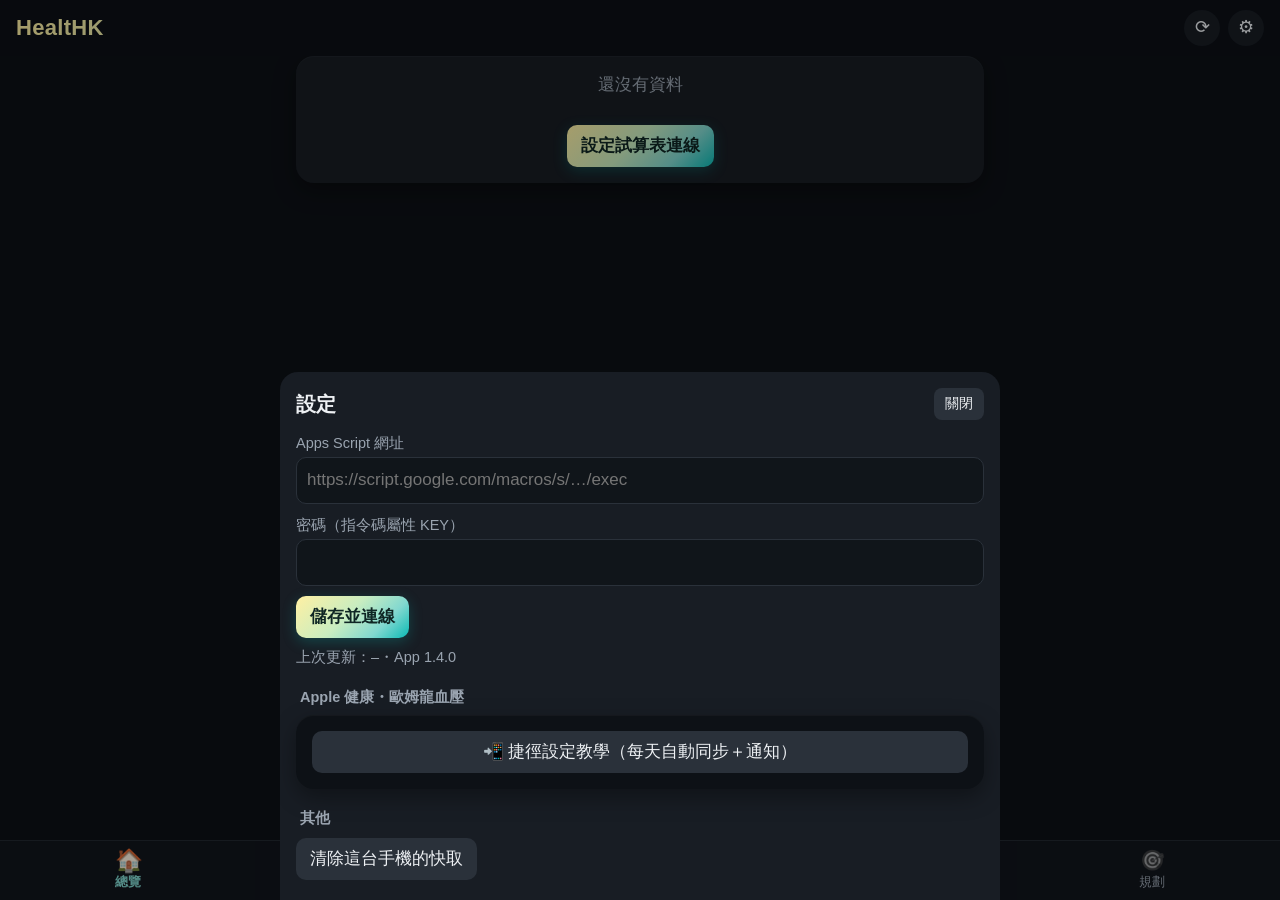
==== commit a242ec1d: "1.4.0: 深色底，主色鵝黃到 Tiffany 藍漸層 Co-Authored-By: Claude Opus 5.5 <noreply@anthropic.com>" ====
--- a/index.html
+++ b/index.html
@@ -4,14 +4,14 @@
 <meta charset="utf-8">
 <meta name="viewport" content="width=device-width, initial-scale=1, viewport-fit=cover">
 <meta name="apple-mobile-web-app-capable" content="yes">
-<meta name="apple-mobile-web-app-status-bar-style" content="default">
+<meta name="apple-mobile-web-app-status-bar-style" content="black">
 <meta name="apple-mobile-web-app-title" content="HealtHK">
-<meta name="theme-color" content="#f2f2f7">
+<meta name="theme-color" content="#0d1116">
 <title>HealtHK</title>
 <link rel="manifest" href="manifest.webmanifest">
 <link rel="apple-touch-icon" href="icon-180.png">
 <link rel="icon" href="icon-192.png">
-<link rel="stylesheet" href="style.css?v=6">
+<link rel="stylesheet" href="style.css?v=7">
 </head>
 <body>
 <header id="top">
@@ -31,6 +31,6 @@
 <div id="sheet" class="hidden"><div class="sheet-card"><div id="sheetBody"></div></div></div>
 <div id="toast" class="hidden"></div>
 <script src="info.js?v=3"></script>
-<script src="app.js?v=7"></script>
+<script src="app.js?v=8"></script>
 </body>
 </html>
--- a/style.css
+++ b/style.css
@@ -252,3 +252,44 @@
 @media (prefers-color-scheme: dark) { .tl-date { background: #2c2c2e; } }
 nav#tabs { background: color-mix(in srgb, var(--card) 88%, transparent); -webkit-backdrop-filter: blur(18px); backdrop-filter: blur(18px); }
 nav#tabs button.on span { transform: scale(1.12); }
+
+/* ===== 1.4 深色底＋鵝黃→Tiffany 藍 ===== */
+:root {
+  color-scheme: dark;
+  --bg: #0d1116; --card: #181d24; --text: #eef1f4; --sub: #9aa4b0; --line: #2a313a;
+  --accent: #3fd0c9; --accent-soft: #123432; --warn: #ffb547; --warn-soft: #3a2c12;
+  --bad: #ff5a4f; --bad-soft: #3b1a18; --good: #4cd98a; --good-soft: #13321f; --blue: #6cc4ff;
+  --teal: #3fd0c9; --purple: #9d8cff; --chart-grid: #262c34;
+  --shadow: 0 1px 0 rgba(255,255,255,.03) inset, 0 8px 22px rgba(0,0,0,.35);
+  --grad: linear-gradient(135deg, #fff0a3 0%, #c9edc0 45%, #81d8d0 75%, #0abab5 100%);
+  --on-grad: #0f2624;
+}
+html, body { background: var(--bg); }
+header#top { background: color-mix(in srgb, var(--bg) 88%, transparent); -webkit-backdrop-filter: blur(16px); backdrop-filter: blur(16px); }
+header h1 { background: linear-gradient(90deg, #fff0a3, #81d8d0 60%, #0abab5); -webkit-background-clip: text; background-clip: text; color: transparent; }
+.hero { background: var(--grad); color: var(--on-grad); box-shadow: 0 12px 30px rgba(10,186,181,.22); }
+.ring-bg { stroke: rgba(15,38,36,.14); } .ring-fg { stroke: #0f2624; }
+.stat { background: rgba(255,255,255,.38); }
+.stat .sv.bad { color: #c0261c; } .stat .sv.good { color: #0f7a46; }
+.hero-tips { background: rgba(255,255,255,.34); }
+.htip { border-top-color: rgba(15,38,36,.1); }
+.hero-foot { opacity: 1; }
+.more.light { color: var(--on-grad); opacity: 1; font-weight: 600; }
+.syncbtn { background: rgba(15,38,36,.86); color: #fff0a3; }
+.btn, .add, .chips button.on { background: var(--grad); color: var(--on-grad); border-color: transparent; box-shadow: 0 4px 14px rgba(10,186,181,.25); }
+.btn.ghost { background: var(--line); color: var(--text); box-shadow: none; }
+.tl-date { background: var(--card); }
+.kcard, .tl-item, .tile, .fcard { background: #1f252d; }
+.lv-b-盡快 { background: var(--bad-soft); }
+nav#tabs { background: color-mix(in srgb, #12171d 90%, transparent); border-top-color: #222830; }
+nav#tabs button.on { color: #81d8d0; }
+.f input, .f select, .f textarea { background: #10151a; color: var(--text); }
+#toast { background: #2a313a; }
+.dsum .dcard:nth-child(6n+1) { --dc: #0abab5; } .dsum .dcard:nth-child(6n+2) { --dc: #ffd75e; }
+.dsum .dcard:nth-child(6n+3) { --dc: #4cd98a; } .dsum .dcard:nth-child(6n+4) { --dc: #6cc4ff; }
+.dsum .dcard:nth-child(6n+5) { --dc: #81d8d0; } .dsum .dcard:nth-child(6n+6) { --dc: #fff0a3; }
+.kgrid .kcard:nth-child(5n+1) { border-top-color: #0abab5; } .kgrid .kcard:nth-child(5n+2) { border-top-color: #ffd75e; }
+.kgrid .kcard:nth-child(5n+3) { border-top-color: #4cd98a; } .kgrid .kcard:nth-child(5n+4) { border-top-color: #6cc4ff; }
+.kgrid .kcard:nth-child(5n+5) { border-top-color: #81d8d0; }
+.kgrid .kcard.is-bad { border-top-color: var(--bad); }
+.seg button.on { background: var(--accent-soft); color: #81d8d0; }
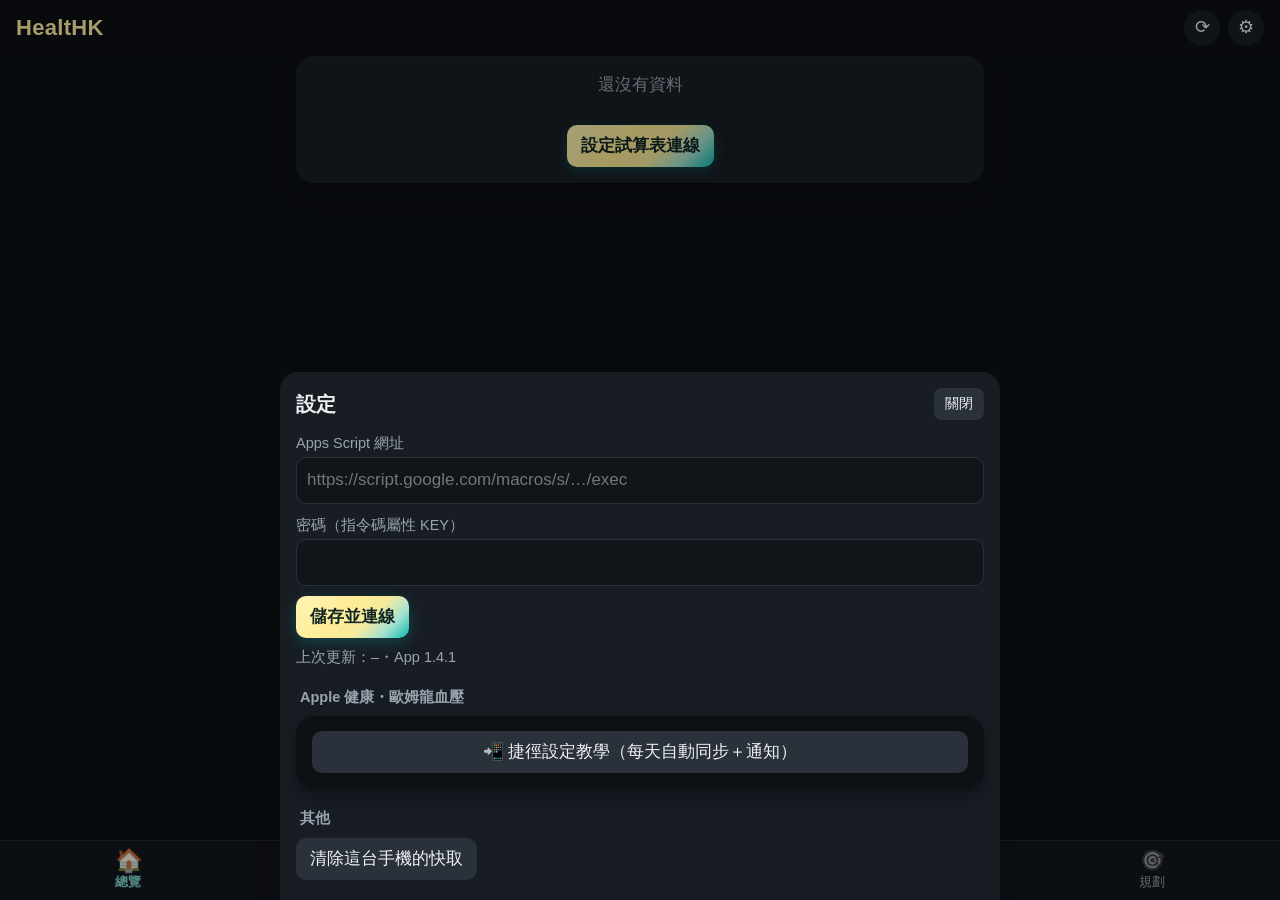
==== commit b5da7e7e: "1.4.1: 鵝黃佔漸層 2/3 Co-Authored-By: Claude Opus 5.5 <noreply@anthropic.com>" ====
--- a/index.html
+++ b/index.html
@@ -11,7 +11,7 @@
 <link rel="manifest" href="manifest.webmanifest">
 <link rel="apple-touch-icon" href="icon-180.png">
 <link rel="icon" href="icon-192.png">
-<link rel="stylesheet" href="style.css?v=7">
+<link rel="stylesheet" href="style.css?v=8">
 </head>
 <body>
 <header id="top">
@@ -31,6 +31,6 @@
 <div id="sheet" class="hidden"><div class="sheet-card"><div id="sheetBody"></div></div></div>
 <div id="toast" class="hidden"></div>
 <script src="info.js?v=3"></script>
-<script src="app.js?v=8"></script>
+<script src="app.js?v=9"></script>
 </body>
 </html>
--- a/style.css
+++ b/style.css
@@ -261,12 +261,12 @@
   --bad: #ff5a4f; --bad-soft: #3b1a18; --good: #4cd98a; --good-soft: #13321f; --blue: #6cc4ff;
   --teal: #3fd0c9; --purple: #9d8cff; --chart-grid: #262c34;
   --shadow: 0 1px 0 rgba(255,255,255,.03) inset, 0 8px 22px rgba(0,0,0,.35);
-  --grad: linear-gradient(135deg, #fff0a3 0%, #c9edc0 45%, #81d8d0 75%, #0abab5 100%);
+  --grad: linear-gradient(135deg, #fff4b8 0%, #ffec95 40%, #f6ea9c 62%, #a8e3cf 80%, #0abab5 100%);
   --on-grad: #0f2624;
 }
 html, body { background: var(--bg); }
 header#top { background: color-mix(in srgb, var(--bg) 88%, transparent); -webkit-backdrop-filter: blur(16px); backdrop-filter: blur(16px); }
-header h1 { background: linear-gradient(90deg, #fff0a3, #81d8d0 60%, #0abab5); -webkit-background-clip: text; background-clip: text; color: transparent; }
+header h1 { background: linear-gradient(90deg, #fff0a3 0%, #ffe98a 62%, #81d8d0 82%, #0abab5 100%); -webkit-background-clip: text; background-clip: text; color: transparent; }
 .hero { background: var(--grad); color: var(--on-grad); box-shadow: 0 12px 30px rgba(10,186,181,.22); }
 .ring-bg { stroke: rgba(15,38,36,.14); } .ring-fg { stroke: #0f2624; }
 .stat { background: rgba(255,255,255,.38); }
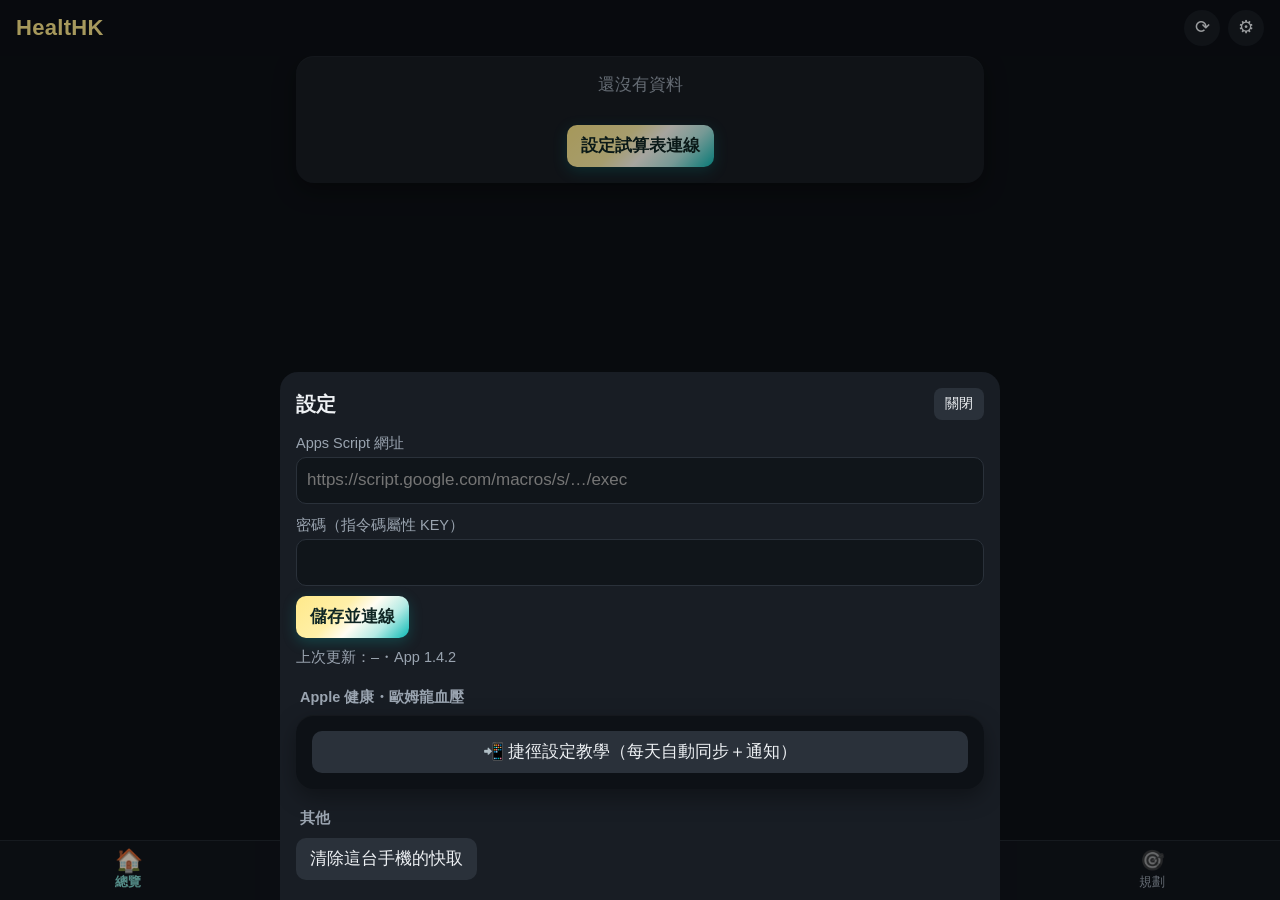
==== commit ef792885: "1.4.2: 鵝黃→白→Tiffany 藍漸層 Co-Authored-By: Claude Opus 5.5 <noreply@anthropic.com>" ====
--- a/index.html
+++ b/index.html
@@ -11,7 +11,7 @@
 <link rel="manifest" href="manifest.webmanifest">
 <link rel="apple-touch-icon" href="icon-180.png">
 <link rel="icon" href="icon-192.png">
-<link rel="stylesheet" href="style.css?v=8">
+<link rel="stylesheet" href="style.css?v=9">
 </head>
 <body>
 <header id="top">
@@ -31,6 +31,6 @@
 <div id="sheet" class="hidden"><div class="sheet-card"><div id="sheetBody"></div></div></div>
 <div id="toast" class="hidden"></div>
 <script src="info.js?v=3"></script>
-<script src="app.js?v=9"></script>
+<script src="app.js?v=10"></script>
 </body>
 </html>
--- a/style.css
+++ b/style.css
@@ -261,12 +261,12 @@
   --bad: #ff5a4f; --bad-soft: #3b1a18; --good: #4cd98a; --good-soft: #13321f; --blue: #6cc4ff;
   --teal: #3fd0c9; --purple: #9d8cff; --chart-grid: #262c34;
   --shadow: 0 1px 0 rgba(255,255,255,.03) inset, 0 8px 22px rgba(0,0,0,.35);
-  --grad: linear-gradient(135deg, #fff4b8 0%, #ffec95 40%, #f6ea9c 62%, #a8e3cf 80%, #0abab5 100%);
+  --grad: linear-gradient(135deg, #ffe98a 0%, #fff0a8 38%, #fffdf3 56%, #b5ebe5 76%, #0abab5 100%);
   --on-grad: #0f2624;
 }
 html, body { background: var(--bg); }
 header#top { background: color-mix(in srgb, var(--bg) 88%, transparent); -webkit-backdrop-filter: blur(16px); backdrop-filter: blur(16px); }
-header h1 { background: linear-gradient(90deg, #fff0a3 0%, #ffe98a 62%, #81d8d0 82%, #0abab5 100%); -webkit-background-clip: text; background-clip: text; color: transparent; }
+header h1 { background: linear-gradient(90deg, #ffe98a 0%, #fff0a8 40%, #ffffff 56%, #81d8d0 78%, #0abab5 100%); -webkit-background-clip: text; background-clip: text; color: transparent; }
 .hero { background: var(--grad); color: var(--on-grad); box-shadow: 0 12px 30px rgba(10,186,181,.22); }
 .ring-bg { stroke: rgba(15,38,36,.14); } .ring-fg { stroke: #0f2624; }
 .stat { background: rgba(255,255,255,.38); }
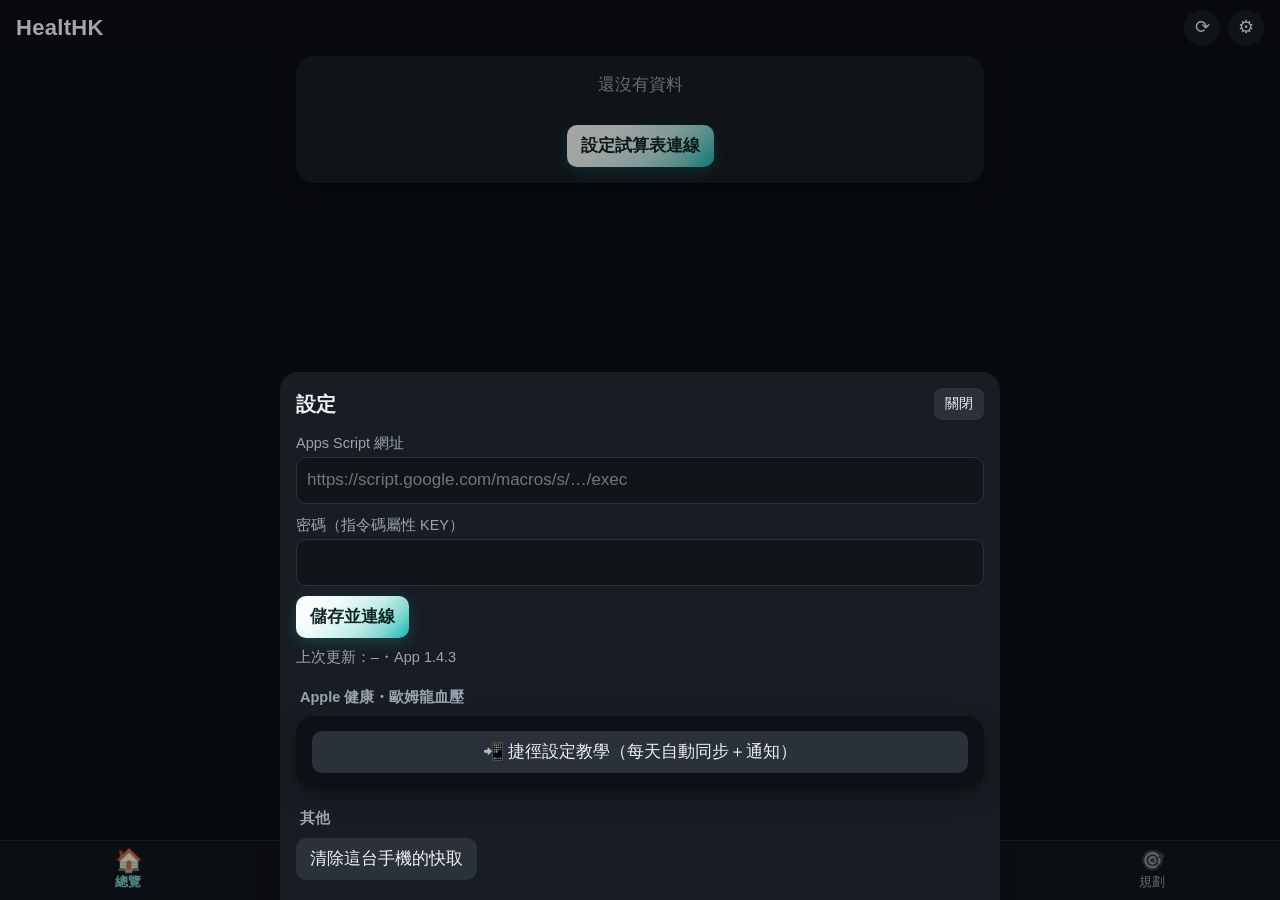
==== commit e825719f: "1.4.3: 白→Tiffany 藍漸層，拿掉鵝黃 Co-Authored-By: Claude Opus 5.5 <noreply@anthropic.com>" ====
--- a/index.html
+++ b/index.html
@@ -11,7 +11,7 @@
 <link rel="manifest" href="manifest.webmanifest">
 <link rel="apple-touch-icon" href="icon-180.png">
 <link rel="icon" href="icon-192.png">
-<link rel="stylesheet" href="style.css?v=9">
+<link rel="stylesheet" href="style.css?v=10">
 </head>
 <body>
 <header id="top">
@@ -31,6 +31,6 @@
 <div id="sheet" class="hidden"><div class="sheet-card"><div id="sheetBody"></div></div></div>
 <div id="toast" class="hidden"></div>
 <script src="info.js?v=3"></script>
-<script src="app.js?v=10"></script>
+<script src="app.js?v=11"></script>
 </body>
 </html>
--- a/style.css
+++ b/style.css
@@ -261,12 +261,12 @@
   --bad: #ff5a4f; --bad-soft: #3b1a18; --good: #4cd98a; --good-soft: #13321f; --blue: #6cc4ff;
   --teal: #3fd0c9; --purple: #9d8cff; --chart-grid: #262c34;
   --shadow: 0 1px 0 rgba(255,255,255,.03) inset, 0 8px 22px rgba(0,0,0,.35);
-  --grad: linear-gradient(135deg, #ffe98a 0%, #fff0a8 38%, #fffdf3 56%, #b5ebe5 76%, #0abab5 100%);
+  --grad: linear-gradient(135deg, #ffffff 0%, #f2fbfa 30%, #c4ece8 60%, #81d8d0 80%, #0abab5 100%);
   --on-grad: #0f2624;
 }
 html, body { background: var(--bg); }
 header#top { background: color-mix(in srgb, var(--bg) 88%, transparent); -webkit-backdrop-filter: blur(16px); backdrop-filter: blur(16px); }
-header h1 { background: linear-gradient(90deg, #ffe98a 0%, #fff0a8 40%, #ffffff 56%, #81d8d0 78%, #0abab5 100%); -webkit-background-clip: text; background-clip: text; color: transparent; }
+header h1 { background: linear-gradient(90deg, #ffffff 0%, #d9f3f0 40%, #81d8d0 75%, #0abab5 100%); -webkit-background-clip: text; background-clip: text; color: transparent; }
 .hero { background: var(--grad); color: var(--on-grad); box-shadow: 0 12px 30px rgba(10,186,181,.22); }
 .ring-bg { stroke: rgba(15,38,36,.14); } .ring-fg { stroke: #0f2624; }
 .stat { background: rgba(255,255,255,.38); }
@@ -275,7 +275,7 @@
 .htip { border-top-color: rgba(15,38,36,.1); }
 .hero-foot { opacity: 1; }
 .more.light { color: var(--on-grad); opacity: 1; font-weight: 600; }
-.syncbtn { background: rgba(15,38,36,.86); color: #fff0a3; }
+.syncbtn { background: rgba(15,38,36,.86); color: #ffffff; }
 .btn, .add, .chips button.on { background: var(--grad); color: var(--on-grad); border-color: transparent; box-shadow: 0 4px 14px rgba(10,186,181,.25); }
 .btn.ghost { background: var(--line); color: var(--text); box-shadow: none; }
 .tl-date { background: var(--card); }
@@ -285,10 +285,10 @@
 nav#tabs button.on { color: #81d8d0; }
 .f input, .f select, .f textarea { background: #10151a; color: var(--text); }
 #toast { background: #2a313a; }
-.dsum .dcard:nth-child(6n+1) { --dc: #0abab5; } .dsum .dcard:nth-child(6n+2) { --dc: #ffd75e; }
+.dsum .dcard:nth-child(6n+1) { --dc: #0abab5; } .dsum .dcard:nth-child(6n+2) { --dc: #ffb547; }
 .dsum .dcard:nth-child(6n+3) { --dc: #4cd98a; } .dsum .dcard:nth-child(6n+4) { --dc: #6cc4ff; }
-.dsum .dcard:nth-child(6n+5) { --dc: #81d8d0; } .dsum .dcard:nth-child(6n+6) { --dc: #fff0a3; }
-.kgrid .kcard:nth-child(5n+1) { border-top-color: #0abab5; } .kgrid .kcard:nth-child(5n+2) { border-top-color: #ffd75e; }
+.dsum .dcard:nth-child(6n+5) { --dc: #81d8d0; } .dsum .dcard:nth-child(6n+6) { --dc: #e8f8f6; }
+.kgrid .kcard:nth-child(5n+1) { border-top-color: #0abab5; } .kgrid .kcard:nth-child(5n+2) { border-top-color: #ffb547; }
 .kgrid .kcard:nth-child(5n+3) { border-top-color: #4cd98a; } .kgrid .kcard:nth-child(5n+4) { border-top-color: #6cc4ff; }
 .kgrid .kcard:nth-child(5n+5) { border-top-color: #81d8d0; }
 .kgrid .kcard.is-bad { border-top-color: var(--bad); }
